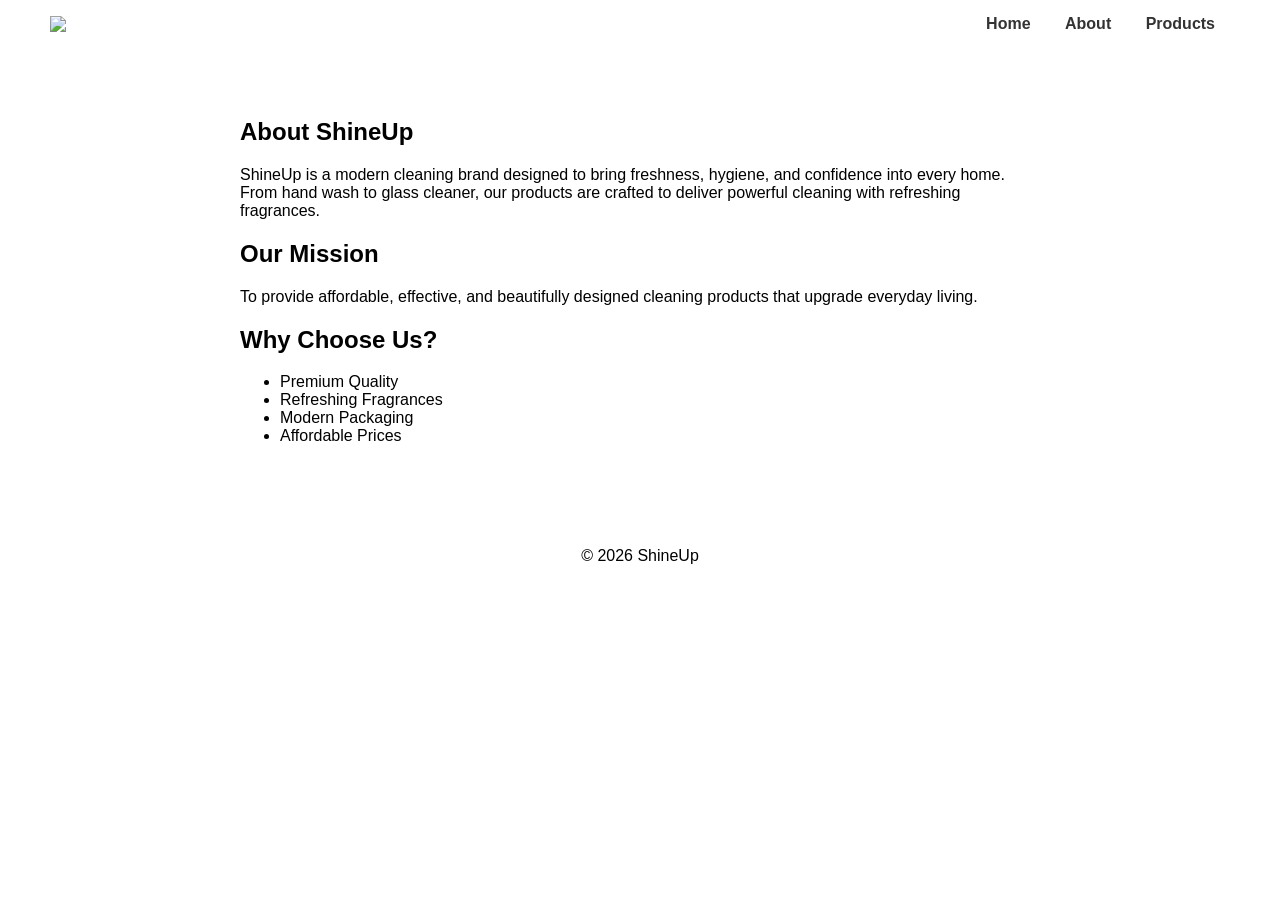
==== about.html @ 808f21b4 "update" ====
<!DOCTYPE html>
<html lang="en">
<head>
    <title>About ShineUp</title>
    <link rel="stylesheet" href="style.css">
</head>
<body>

<header>
    <img src="images/logo.png" class="logo">
    <nav>
        <a href="index.html">Home</a>
        <a href="about.html">About</a>
        <a href="products.html">Products</a>
    </nav>
</header>

<section class="about">
    <h1>About ShineUp</h1>
    <p>
        ShineUp is a modern cleaning brand designed to bring freshness,
        hygiene, and confidence into every home. From hand wash to glass cleaner,
        our products are crafted to deliver powerful cleaning with refreshing fragrances.
    </p>

    <h2>Our Mission</h2>
    <p>
        To provide affordable, effective, and beautifully designed cleaning products
        that upgrade everyday living.
    </p>

    <h2>Why Choose Us?</h2>
    <ul>
        <li>Premium Quality</li>
        <li>Refreshing Fragrances</li>
        <li>Modern Packaging</li>
        <li>Affordable Prices</li>
    </ul>
</section>

<footer>
    <p>© 2026 ShineUp</p>
</footer>

</body>
</html>
---- style.css ----
body {
    margin: 0;
    font-family: Arial, sans-serif;
    background: white;
}

/* HEADER */
header {
    display: flex;
    justify-content: space-between;
    align-items: center;
    padding: 15px 50px;
}

.logo {
    width: 120px;
}

nav a {
    margin: 0 15px;
    text-decoration: none;
    color: #333;
    font-weight: bold;
}

nav a:hover {
    color: #4CAF50;
}

/* HERO */
.hero {
    text-align: center;
    padding: 100px 20px;
    background: linear-gradient(to right, #e3f2fd, #e8f5e9);
}

.hero h1 {
    font-size: 40px;
}

.hero p {
    font-size: 18px;
    margin: 10px 0;
}

.btn {
    background: #4CAF50;
    color: white;
    padding: 12px 25px;
    text-decoration: none;
    border-radius: 5px;
}

/* PRODUCTS */
.products {
    text-align: center;
    padding: 50px;
}

.product-img {
    width: 80%;
    max-width: 800px;
    border-radius: 10px;
}

/* ABOUT */
.about {
    padding: 50px;
    max-width: 800px;
    margin: auto;
}

/* ORDER */
.order {
    text-align: center;
    padding: 50px;
}

form {
    display: flex;
    flex-direction: column;
    width: 300px;
    margin: auto;
}

input, select, button {
    margin: 10px 0;
    padding: 10px;
}

button {
    background: #4CAF50;
    color: white;
    border: none;
    cursor: pointer;
}

button:hover {
    background: #45a049;
}

/* FOOTER */
footer {
    text-align: center;
    padding: 20px;
}
.products-page {
    padding: 50px;
    text-align: center;
}

.products-page h1 {
    margin-bottom: 30px;
    font-size: 35px;
}

.price {
    display: block;
    margin-top: 10px;
    font-weight: bold;
    color: #4CAF50;
    font-size: 18px;
}
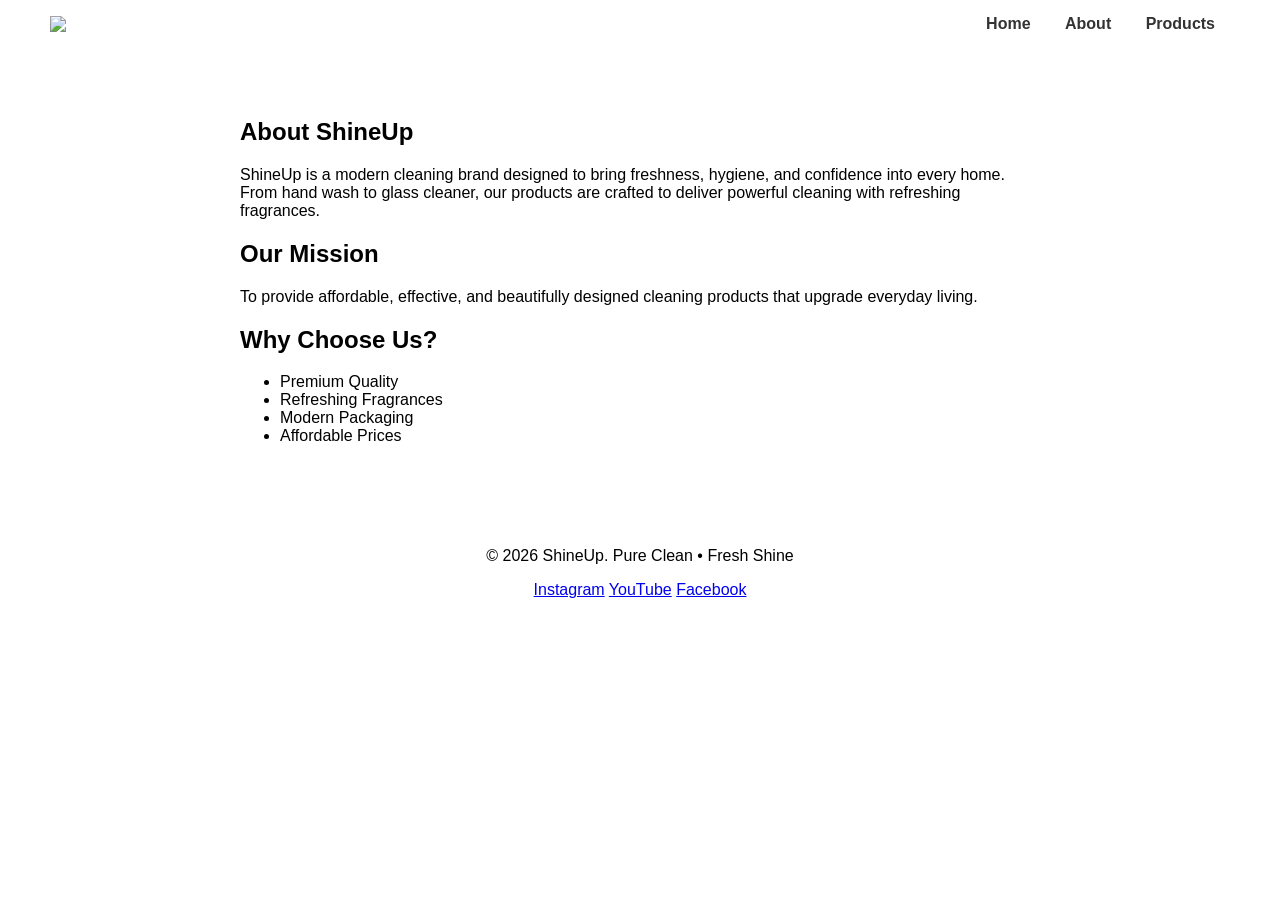
==== commit 9d17e162: "update" ====
--- a/about.html
+++ b/about.html
@@ -39,7 +39,13 @@
 </section>
 
 <footer>
-    <p>© 2026 ShineUp</p>
+    <p>© 2026 ShineUp. Pure Clean • Fresh Shine</p>
+
+    <div class="socials">
+        <a href="https://instagram.com" target="_blank">Instagram</a>
+        <a href="https://youtube.com" target="_blank">YouTube</a>
+        <a href="https://facebook.com" target="_blank">Facebook</a>
+    </div>
 </footer>
 
 </body>
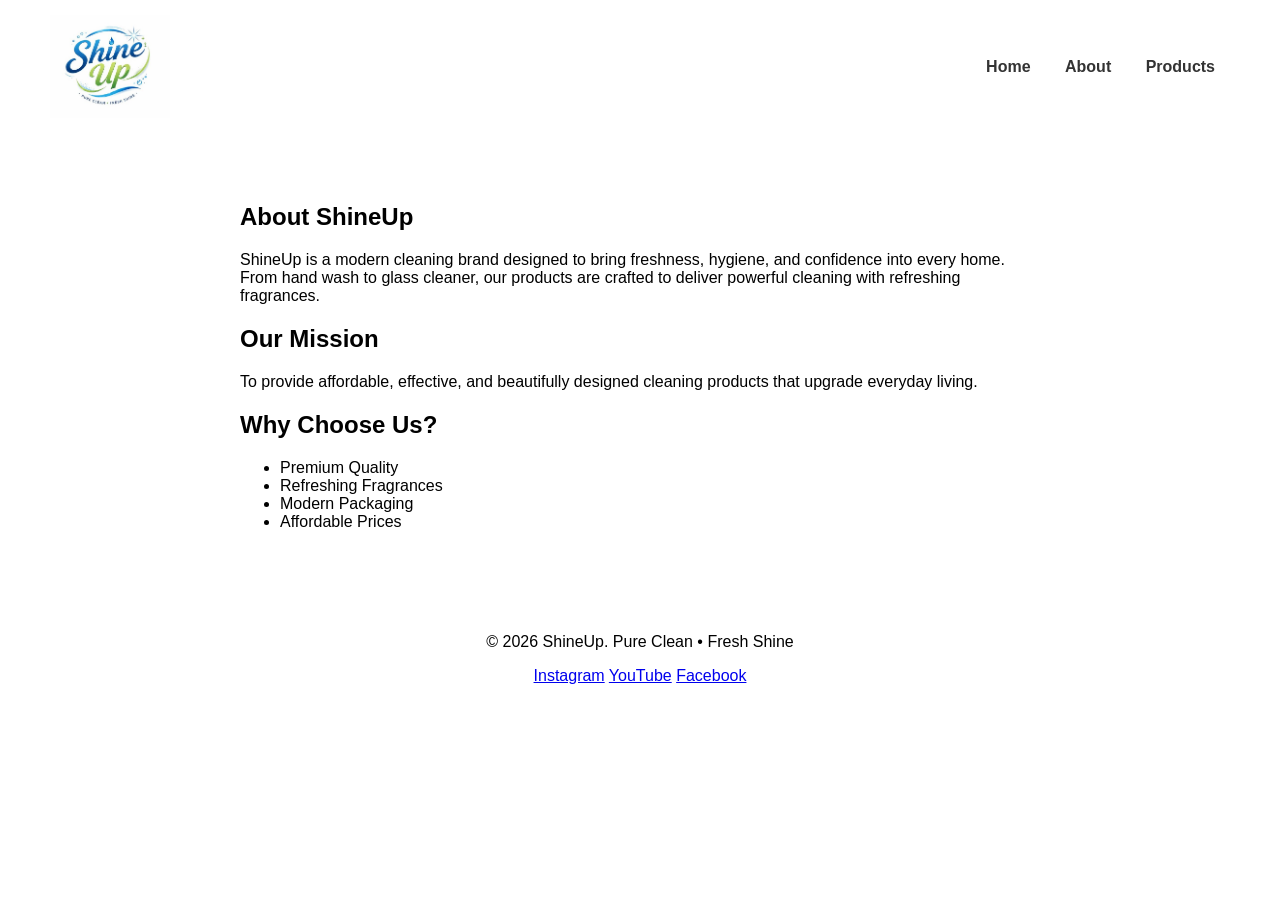
==== commit 3ebb3699: "update" ====
--- a/about.html
+++ b/about.html
@@ -7,7 +7,7 @@
 <body>
 
 <header>
-    <img src="images/logo.png" class="logo">
+    <img src="images/logo.png.jpeg" class="logo">
     <nav>
         <a href="index.html">Home</a>
         <a href="about.html">About</a>
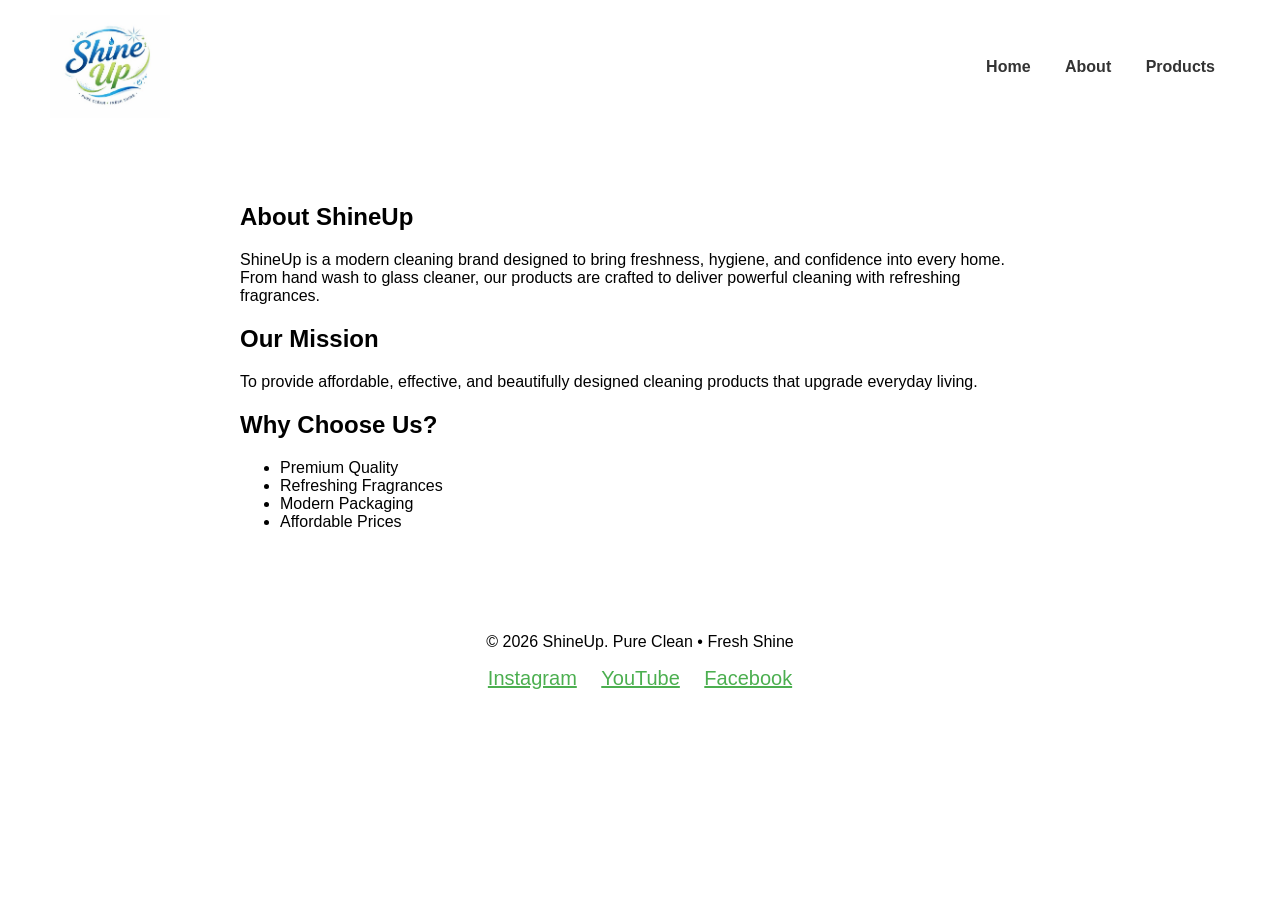
==== commit ebcf1855: "update" ====
--- a/about.html
+++ b/about.html
@@ -3,6 +3,7 @@
 <head>
     <title>About ShineUp</title>
     <link rel="stylesheet" href="style.css">
+    <link rel="stylesheet" href="https://cdnjs.cloudflare.com/ajax/libs/font-awesome/6.5.0/css/all.min.css">
 </head>
 <body>
 
--- a/style.css
+++ b/style.css
@@ -120,4 +120,17 @@
     font-weight: bold;
     color: #4CAF50;
     font-size: 18px;
+}
+.socials {
+    margin-top: 10px;
+}
+
+.socials a {
+    font-size: 20px;
+    margin: 0 10px;
+    color: #4CAF50;
+}
+
+.socials a:hover {
+    color: #2e7d32;
 }
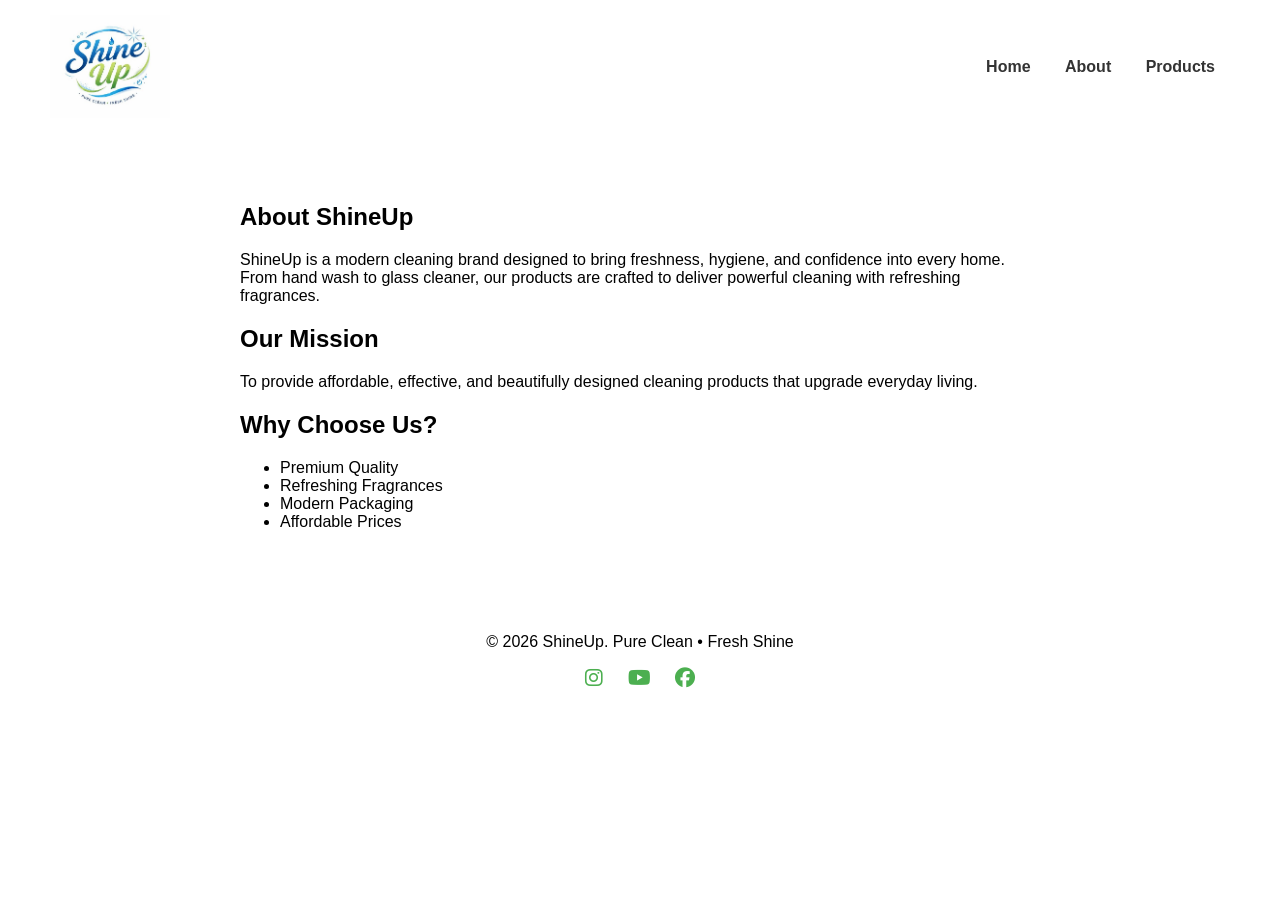
==== commit b77113af: "update" ====
--- a/about.html
+++ b/about.html
@@ -43,10 +43,11 @@
     <p>© 2026 ShineUp. Pure Clean • Fresh Shine</p>
 
     <div class="socials">
-        <a href="https://instagram.com" target="_blank">Instagram</a>
-        <a href="https://youtube.com" target="_blank">YouTube</a>
-        <a href="https://facebook.com" target="_blank">Facebook</a>
-    </div>
+        <div class="socials">
+    <a href="https://www.instagram.com/the_shineup?igsh=NGoxa2RzemxrYXpn"><i class="fab fa-instagram"></i></a>
+    <a href="https://www.facebook.com/profile.php?id=61588697772989&mibextid=wwXIfr&mibextid=wwXIfr"><i class="fab fa-youtube"></i></a>
+    <a href="https://youtube.com/@the_shineup?si=ckI0IOLEBuiMB_OA"><i class="fab fa-facebook"></i></a>
+</div>
 </footer>
 
 </body>
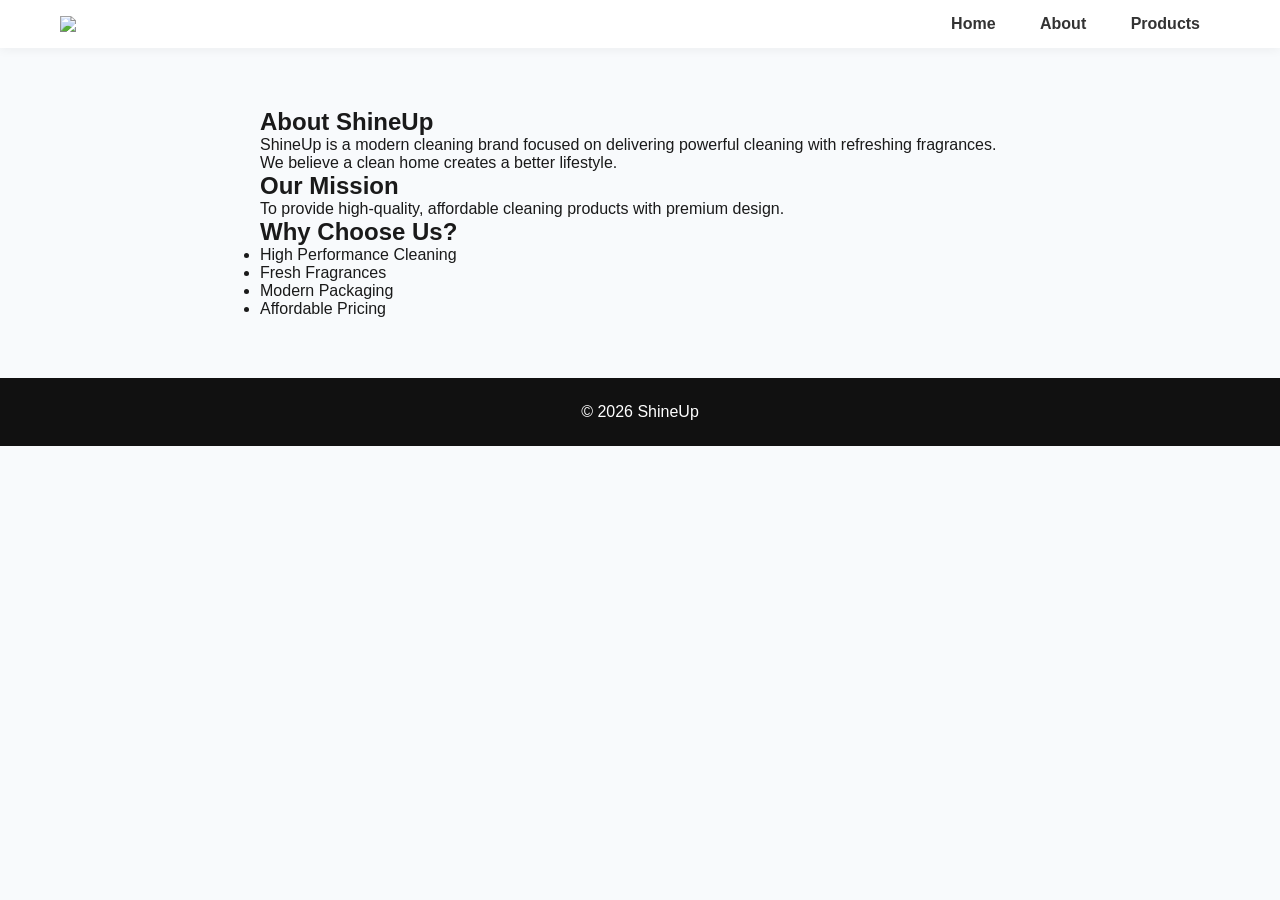
==== commit f6aa0b56: "update" ====
--- a/about.html
+++ b/about.html
@@ -3,12 +3,12 @@
 <head>
     <title>About ShineUp</title>
     <link rel="stylesheet" href="style.css">
-    <link rel="stylesheet" href="https://cdnjs.cloudflare.com/ajax/libs/font-awesome/6.5.0/css/all.min.css">
 </head>
 <body>
 
 <header>
-    <img src="images/logo.png.jpeg" class="logo">
+    <img src="images/logo.png" class="logo">
+
     <nav>
         <a href="index.html">Home</a>
         <a href="about.html">About</a>
@@ -18,36 +18,28 @@
 
 <section class="about">
     <h1>About ShineUp</h1>
+
     <p>
-        ShineUp is a modern cleaning brand designed to bring freshness,
-        hygiene, and confidence into every home. From hand wash to glass cleaner,
-        our products are crafted to deliver powerful cleaning with refreshing fragrances.
+        ShineUp is a modern cleaning brand focused on delivering powerful cleaning
+        with refreshing fragrances. We believe a clean home creates a better lifestyle.
     </p>
 
     <h2>Our Mission</h2>
     <p>
-        To provide affordable, effective, and beautifully designed cleaning products
-        that upgrade everyday living.
+        To provide high-quality, affordable cleaning products with premium design.
     </p>
 
     <h2>Why Choose Us?</h2>
     <ul>
-        <li>Premium Quality</li>
-        <li>Refreshing Fragrances</li>
+        <li>High Performance Cleaning</li>
+        <li>Fresh Fragrances</li>
         <li>Modern Packaging</li>
-        <li>Affordable Prices</li>
+        <li>Affordable Pricing</li>
     </ul>
 </section>
 
 <footer>
-    <p>© 2026 ShineUp. Pure Clean • Fresh Shine</p>
-
-    <div class="socials">
-        <div class="socials">
-    <a href="https://www.instagram.com/the_shineup?igsh=NGoxa2RzemxrYXpn"><i class="fab fa-instagram"></i></a>
-    <a href="https://www.facebook.com/profile.php?id=61588697772989&mibextid=wwXIfr&mibextid=wwXIfr"><i class="fab fa-youtube"></i></a>
-    <a href="https://youtube.com/@the_shineup?si=ckI0IOLEBuiMB_OA"><i class="fab fa-facebook"></i></a>
-</div>
+    <p>© 2026 ShineUp</p>
 </footer>
 
 </body>
--- a/style.css
+++ b/style.css
@@ -1,7 +1,13 @@
+* {
+    margin: 0;
+    padding: 0;
+    box-sizing: border-box;
+}
+
 body {
-    margin: 0;
-    font-family: Arial, sans-serif;
-    background: white;
+    font-family: 'Segoe UI', sans-serif;
+    background: #F8FAFC;
+    color: #1A1A1A;
 }
 
 /* HEADER */
@@ -9,128 +15,114 @@
     display: flex;
     justify-content: space-between;
     align-items: center;
-    padding: 15px 50px;
+    padding: 15px 60px;
+    background: white;
+    box-shadow: 0 2px 10px rgba(0,0,0,0.05);
 }
 
 .logo {
-    width: 120px;
+    width: 130px;
 }
 
 nav a {
-    margin: 0 15px;
+    margin: 0 20px;
     text-decoration: none;
     color: #333;
-    font-weight: bold;
+    font-weight: 600;
 }
 
 nav a:hover {
-    color: #4CAF50;
+    color: #2E7DFF;
 }
 
 /* HERO */
 .hero {
     text-align: center;
-    padding: 100px 20px;
-    background: linear-gradient(to right, #e3f2fd, #e8f5e9);
+    padding: 120px 20px;
+    background: linear-gradient(135deg, #2E7DFF, #4CAF50);
+    color: white;
 }
 
 .hero h1 {
-    font-size: 40px;
+    font-size: 45px;
 }
 
 .hero p {
-    font-size: 18px;
     margin: 10px 0;
 }
 
 .btn {
-    background: #4CAF50;
-    color: white;
-    padding: 12px 25px;
+    background: white;
+    color: #2E7DFF;
+    padding: 12px 28px;
+    border-radius: 30px;
     text-decoration: none;
-    border-radius: 5px;
+}
+
+/* SECTION TITLE */
+.section-title {
+    text-align: center;
+    margin-top: 40px;
 }
 
 /* PRODUCTS */
-.products {
-    text-align: center;
-    padding: 50px;
+.product-container {
+    display: flex;
+    justify-content: center;
+    flex-wrap: wrap;
+    gap: 30px;
+    padding: 40px;
 }
 
-.product-img {
-    width: 80%;
-    max-width: 800px;
+.card {
+    background: white;
+    width: 230px;
+    padding: 15px;
+    border-radius: 15px;
+    box-shadow: 0 10px 25px rgba(0,0,0,0.08);
+    text-align: center;
+    transition: 0.3s;
+}
+
+.card:hover {
+    transform: translateY(-10px);
+}
+
+.card img {
+    width: 100%;
     border-radius: 10px;
 }
 
-/* ABOUT */
-.about {
-    padding: 50px;
-    max-width: 800px;
-    margin: auto;
-}
-
-/* ORDER */
-.order {
+/* PRODUCTS PAGE */
+.products-page {
     text-align: center;
     padding: 50px;
-}
-
-form {
-    display: flex;
-    flex-direction: column;
-    width: 300px;
-    margin: auto;
-}
-
-input, select, button {
-    margin: 10px 0;
-    padding: 10px;
-}
-
-button {
-    background: #4CAF50;
-    color: white;
-    border: none;
-    cursor: pointer;
-}
-
-button:hover {
-    background: #45a049;
-}
-
-/* FOOTER */
-footer {
-    text-align: center;
-    padding: 20px;
-}
-.products-page {
-    padding: 50px;
-    text-align: center;
-}
-
-.products-page h1 {
-    margin-bottom: 30px;
-    font-size: 35px;
 }
 
 .price {
     display: block;
     margin-top: 10px;
+    color: #4CAF50;
     font-weight: bold;
-    color: #4CAF50;
-    font-size: 18px;
 }
-.socials {
-    margin-top: 10px;
+
+/* ABOUT */
+.about {
+    max-width: 800px;
+    margin: auto;
+    padding: 60px 20px;
+}
+
+/* FOOTER */
+footer {
+    background: #111;
+    color: white;
+    text-align: center;
+    padding: 25px;
 }
 
 .socials a {
-    font-size: 20px;
     margin: 0 10px;
     color: #4CAF50;
-}
-
-.socials a:hover {
-    color: #2e7d32;
+    font-size: 18px;
 }
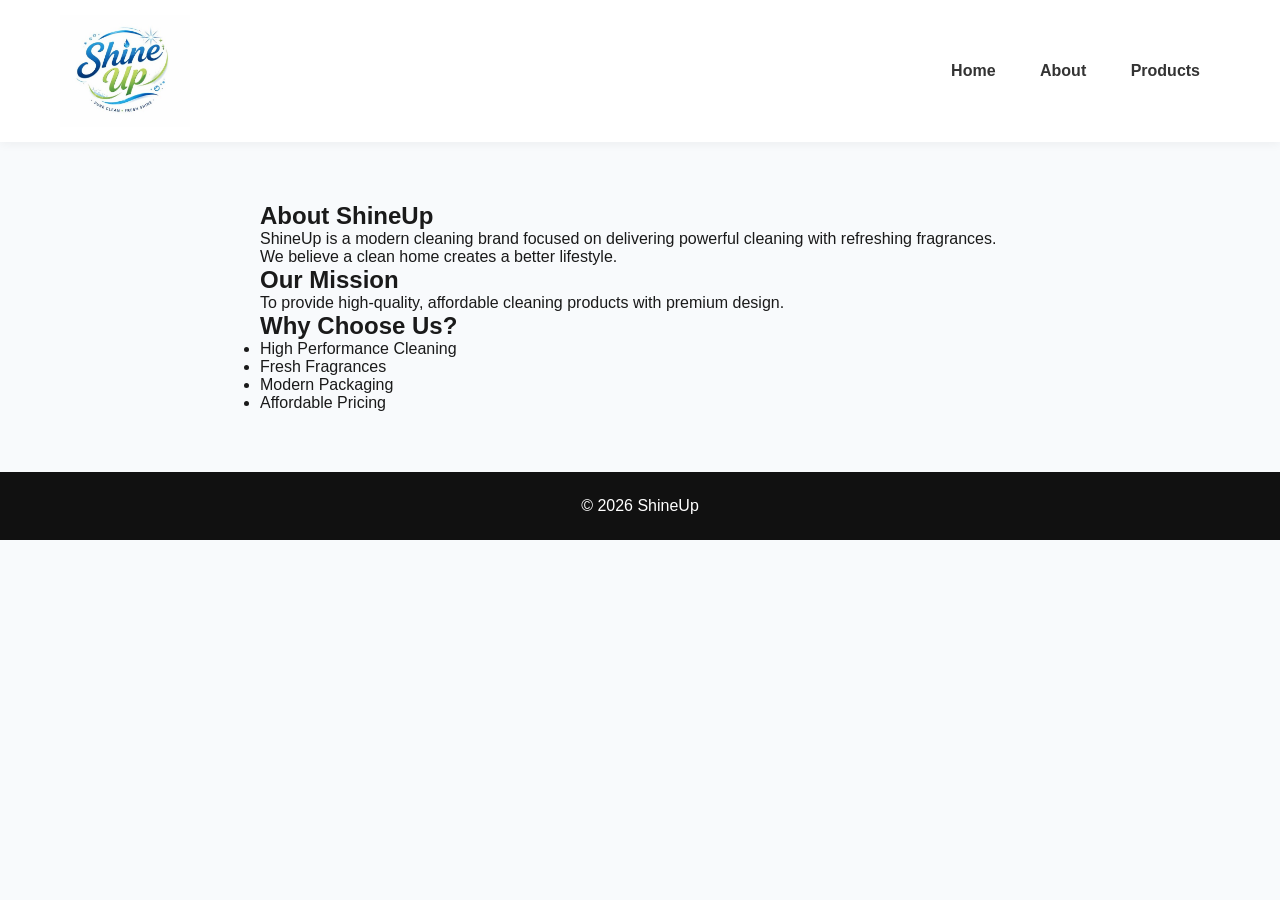
==== commit 802f6bb4: "update" ====
--- a/about.html
+++ b/about.html
@@ -7,7 +7,7 @@
 <body>
 
 <header>
-    <img src="images/logo.png" class="logo">
+    <img src="images/logo.jpeg" class="logo">
 
     <nav>
         <a href="index.html">Home</a>
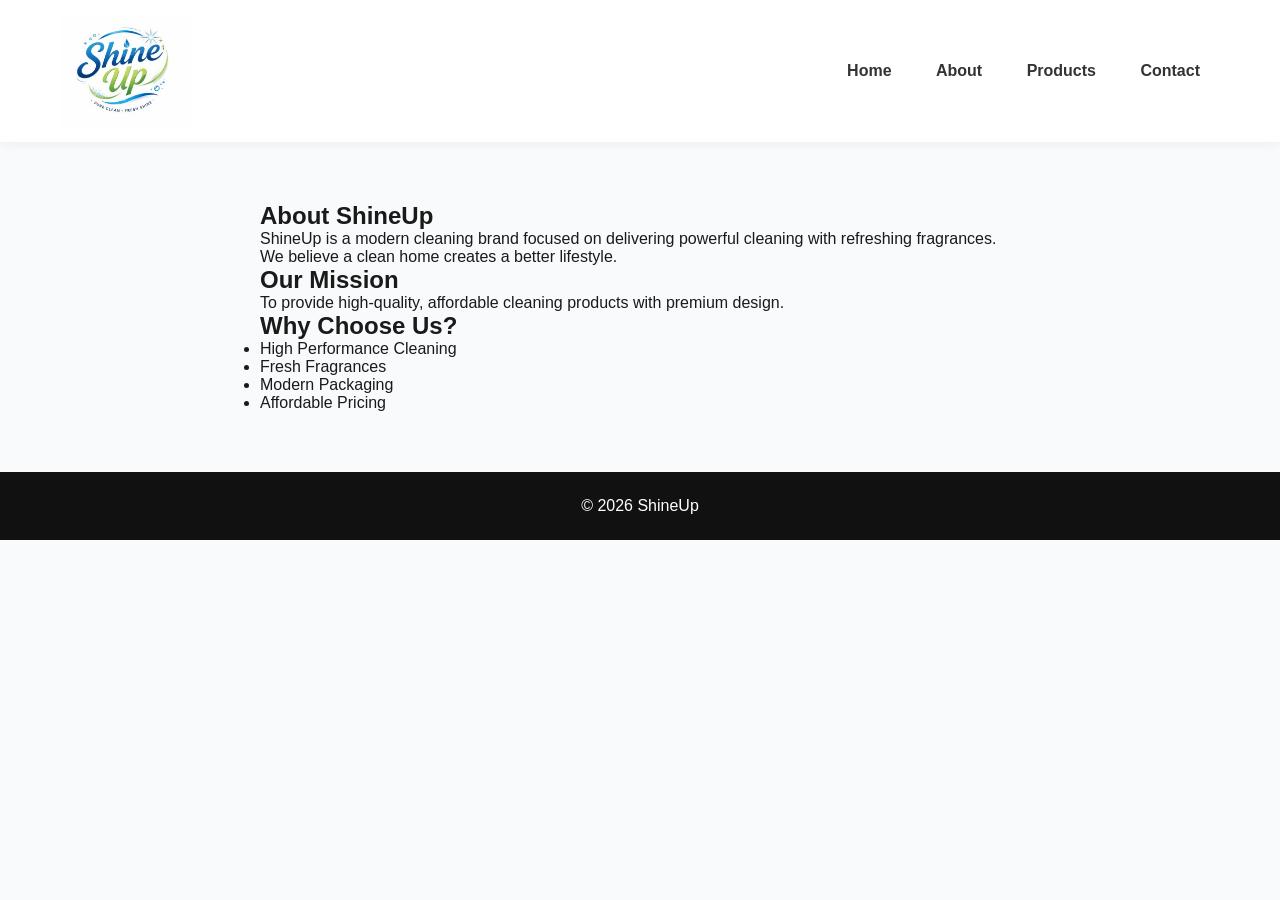
==== commit a0a0498a: "update" ====
--- a/about.html
+++ b/about.html
@@ -13,6 +13,7 @@
         <a href="index.html">Home</a>
         <a href="about.html">About</a>
         <a href="products.html">Products</a>
+        <a href="contact.html">Contact</a>
     </nav>
 </header>
 
--- a/style.css
+++ b/style.css
@@ -125,4 +125,60 @@
     margin: 0 10px;
     color: #4CAF50;
     font-size: 18px;
+}
+.contact {
+    text-align: center;
+    padding: 60px 20px;
+}
+
+.contact h1 {
+    font-size: 35px;
+}
+
+.contact-container {
+    display: flex;
+    justify-content: center;
+    gap: 40px;
+    margin-top: 30px;
+    flex-wrap: wrap;
+}
+
+/* Contact Info */
+.contact-info {
+    background: white;
+    padding: 20px;
+    border-radius: 10px;
+    box-shadow: 0 5px 15px rgba(0,0,0,0.08);
+}
+
+.contact-info p {
+    margin: 10px 0;
+}
+
+/* Form */
+.contact-form {
+    display: flex;
+    flex-direction: column;
+    width: 300px;
+}
+
+.contact-form input,
+.contact-form textarea {
+    margin: 10px 0;
+    padding: 10px;
+    border-radius: 5px;
+    border: 1px solid #ccc;
+}
+
+.contact-form button {
+    background: #4CAF50;
+    color: white;
+    padding: 10px;
+    border: none;
+    border-radius: 5px;
+    cursor: pointer;
+}
+
+.contact-form button:hover {
+    background: #2E7DFF;
 }
